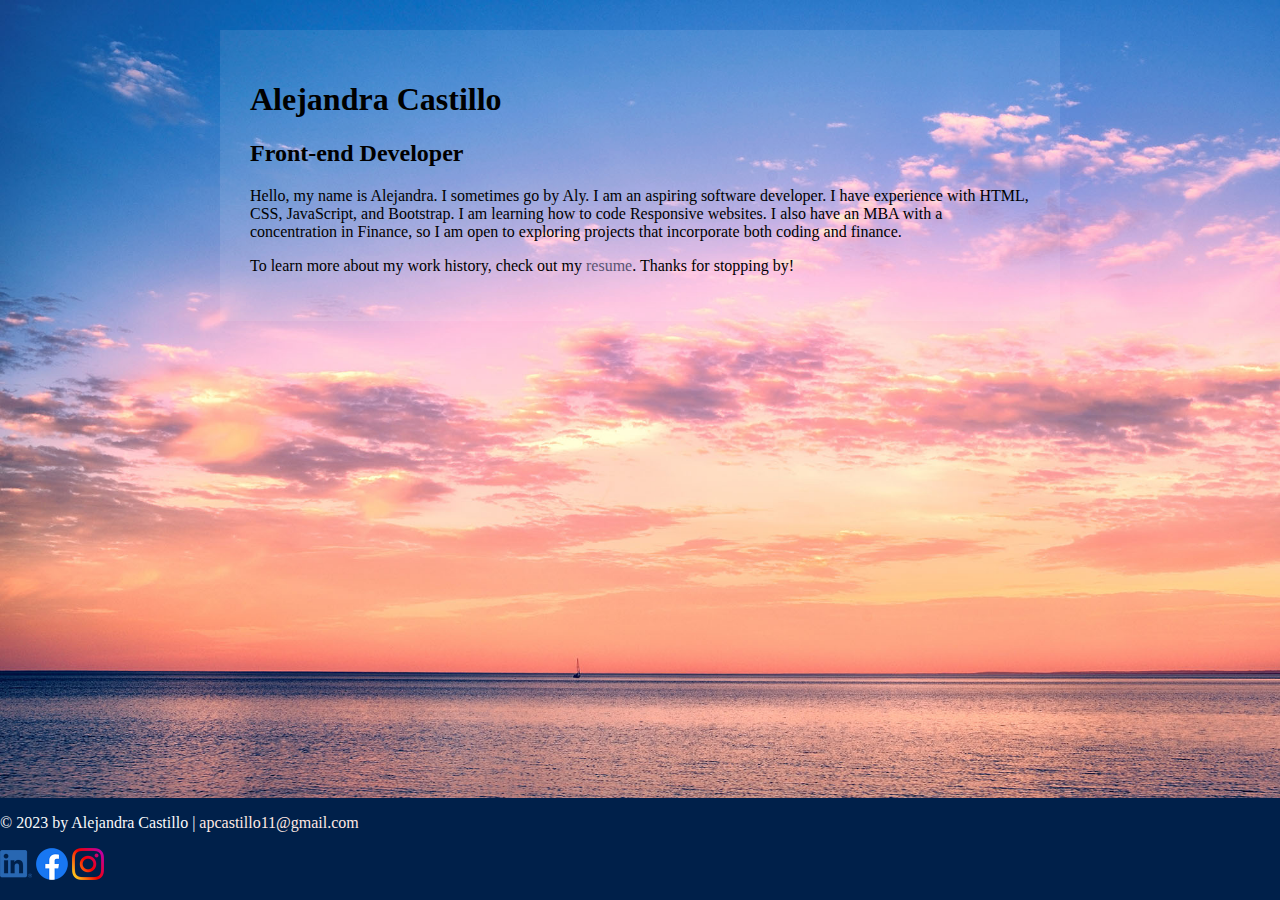
==== index.html @ 00d41e1c "Added Flexbox to home content" ====
<!DOCTYPE html>
<html lang="en">
  <head>
    <meta charset="UTF-8" />
    <meta name="viewport" content="width=device-width, initial-scale=1" />
    <title>Alejandra Castillo | Front-end Developer</title>
    <link rel="stylesheet" href="css/styles.css" />
  </head>
  <body class="home">
    <!-- //  INTRO  // -->
    <div class="content-wrapper">
      <div class="content-bg">
        <header>
          <!-- Start content edits below this line. -->
          <h1>Alejandra Castillo</h1>
          <h2>Front-end Developer</h2>

          <!-- End content edits here. -->
        </header>

        <!-- //  ABOUT ME  // -->

        <main>
          <!-- Start content edits below this line. -->
          <p>
            Hello, my name is Alejandra. I sometimes go by Aly. I am an aspiring
            software developer. I have experience with HTML, CSS, JavaScript,
            and Bootstrap. I am learning how to code Responsive websites. I also
            have an MBA with a concentration in Finance, so I am open to
            exploring projects that incorporate both coding and finance.
          </p>
          <p>
            To learn more about my work history, check out my
            <a href="resume.html"> resume</a>. Thanks for stopping by!
          </p>

          <!-- End content edits here. -->
        </main>
      </div>
    </div>

    <!-- //  FOOTER INFO, SOCIAL MEDIA  // -->
    <footer>
      <!-- Start content edits below this line. -->
      <p>
        © 2023 by Alejandra Castillo |
        <a href="mailto:apcastillo11@gmail.com">apcastillo11@gmail.com</a>
      </p>

      <!-- Add or remove any networks. -->
      <ul class="socials">
        <li>
          <a
            href="https://www.linkedin.com/in/alejandra-castillo-010bba74/"
            target="_blank"
            ><img
              src="images/icon-logo-linkedin.png"
              alt="My personal LinkedIn page"
          /></a>
        </li>
        <li>
          <a
            href="https://www.facebook.com/alejandra.castillo.754918"
            target="_blank"
            ><img
              src="images/icon-logo-facebook.png"
              alt="My personal Facebook page"
          /></a>
        </li>
        <li>
          <a href="https://www.instagram.com/apcastillo11/" target="_blank"
            ><img
              src="images/icon-logo-instagram.png"
              alt="My personal Instagram page"
          /></a>
        </li>
      </ul>

      <!-- End content edits here. -->
    </footer>
  </body>
</html>
---- css/styles.css ----
/*
	white: #fcfefe
  light gray: #fafafa
	tan: #ffe9e3
	dark gray: #5c5470
	dark blue: #00204a
*/

/*GLOBAL STYLES
-----------------------*/
html {
  box-sizing: border-box;
}

*,
*:before,
*:after {
  box-sizing: inherit;
}

html,
body {
  height: 100%;
}

body {
  background: #fcfefe;
  margin: 0;
}

/* links */
a {
  color: #5c5470;
  text-decoration: none;
}

a:hover {
  color: #ffe9e3;
}

footer a {
  color: #ffe9e3;
}

footer a:hover {
  color: #5c5470;
}

.btn {
  background: #00204a;
  color: #fcfefe;
}

.content-wrapper {
  margin: 0 auto;
  max-width: 900px;
  padding: 30px;
}

/*HOME
-----------------------*/
.home {
  background: url(../images/bg-sunset-ocean.jpg);
  background-repeat: no-repeat;
  background-size: cover;
  display: flex;
  flex-direction: column;
}

.home .content-wrapper {
  flex: 1 0 auto;
}

.content-bg {
  background: rgba(255, 255, 255, 0.1);
  padding: 30px;
}

/*RESUME
-----------------------*/
.resume header::before {
  background: url(../images/bg-sunset-ocean.jpg) center;
  background-size: cover;
  content: "";
  display: block;
  height: 350px;
}

.resume-section {
  margin-bottom: 50px;
}

.resume-section h2 {
  border-bottom: 2px solid #00204a;
}

.download-link {
  position: fixed;
  left: 5px;
  top: 5px;
}

/*Profile
-----------------------*/

/*Projects
-----------------------*/
.project-item {
  display: flow-root;
  margin: 30px 0;
}

.project-item img {
  float: left;
  margin-right: 20px;
  width: 300px;
}

/*Work Experience
-----------------------*/

/*Education
-----------------------*/

/*FOOTER
-----------------------*/
footer {
  background: #00204a;
  color: #fafafa;
}

.socials {
  list-style-type: none;
  padding: 0;
}

.socials li {
  display: inline-block;
}

.socials img {
  width: 32px;
}
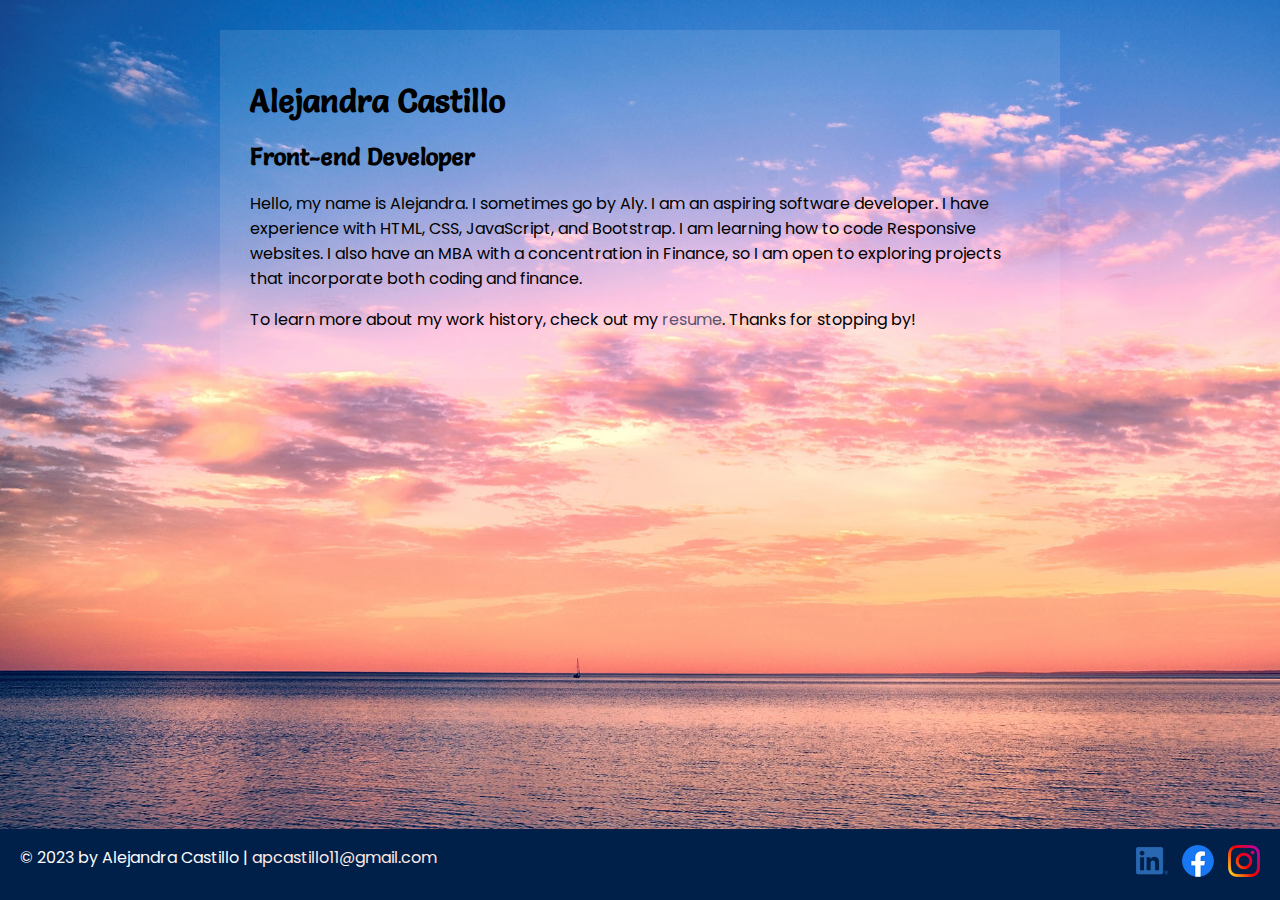
==== commit 3339126e: "Added google fonts" ====
--- a/index.html
+++ b/index.html
@@ -5,6 +5,12 @@
     <meta name="viewport" content="width=device-width, initial-scale=1" />
     <title>Alejandra Castillo | Front-end Developer</title>
     <link rel="stylesheet" href="css/styles.css" />
+    <link rel="preconnect" href="https://fonts.googleapis.com" />
+    <link rel="preconnect" href="https://fonts.gstatic.com" crossorigin />
+    <link
+      href="https://fonts.googleapis.com/css2?family=Poppins&family=Salsa&display=swap"
+      rel="stylesheet"
+    />
   </head>
   <body class="home">
     <!-- //  INTRO  // -->
--- a/css/styles.css
+++ b/css/styles.css
@@ -25,7 +25,14 @@
 
 body {
   background: #fcfefe;
+  font-family: "Poppins", sans-serif;
   margin: 0;
+}
+
+h1,
+h2,
+h3 {
+  font-family: "Salsa", cursive;
 }
 
 /* links */
@@ -118,6 +125,11 @@
 
 /*Work Experience
 -----------------------*/
+.work-item {
+  column-gap: 20px;
+  display: grid;
+  grid-template-columns: 300px 1fr;
+}
 
 /*Education
 -----------------------*/
@@ -127,6 +139,9 @@
 footer {
   background: #00204a;
   color: #fafafa;
+  display: flex;
+  justify-content: space-between;
+  padding: 0 20px;
 }
 
 .socials {
@@ -136,8 +151,13 @@
 
 .socials li {
   display: inline-block;
+  margin-left: 10px;
 }
 
 .socials img {
   width: 32px;
 }
+
+.social img:hover {
+  opacity: 0.5;
+}
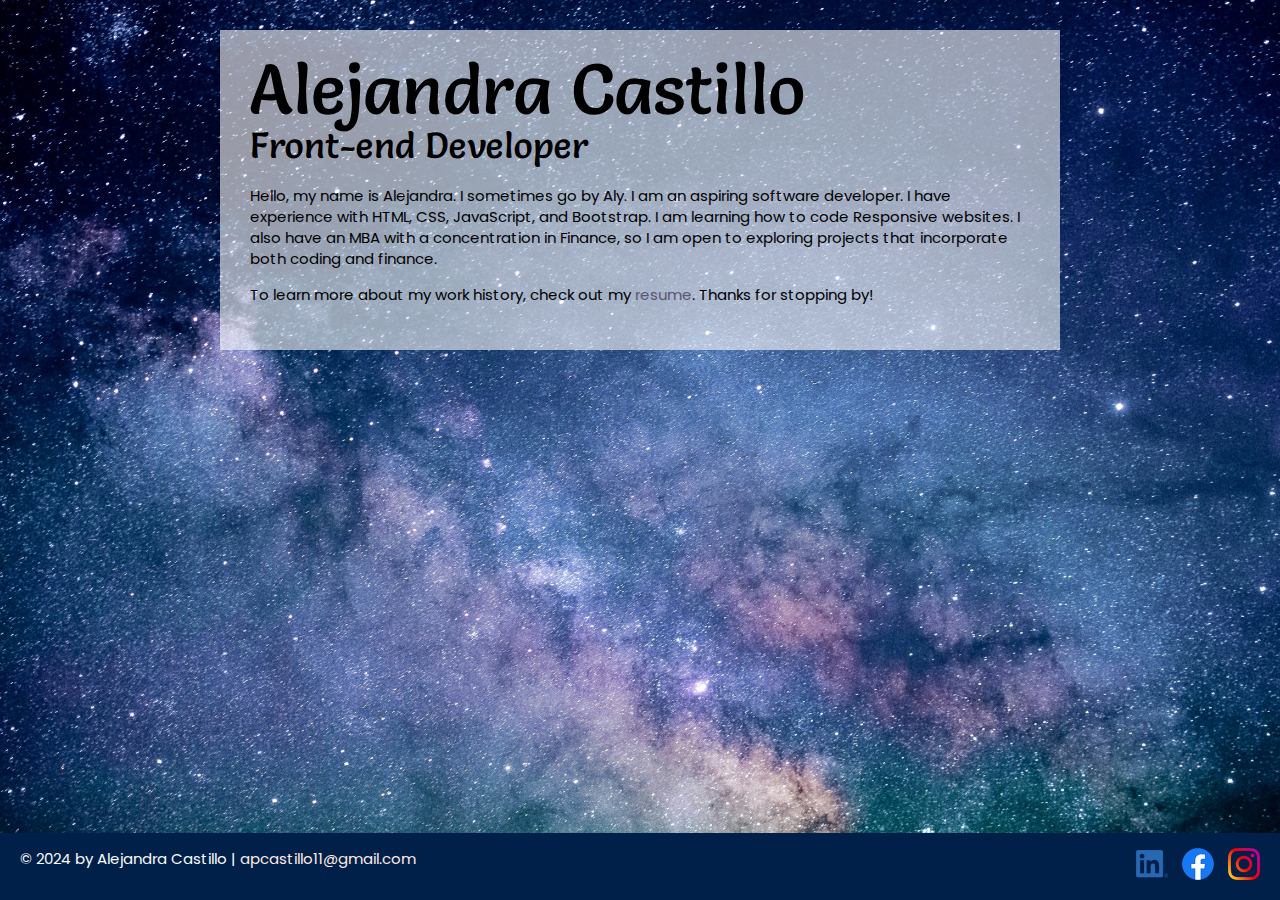
==== commit 33a3847a: "Changed background, edited links" ====
--- a/index.html
+++ b/index.html
@@ -49,7 +49,7 @@
     <footer>
       <!-- Start content edits below this line. -->
       <p>
-        © 2023 by Alejandra Castillo |
+        © 2024 by Alejandra Castillo |
         <a href="mailto:apcastillo11@gmail.com">apcastillo11@gmail.com</a>
       </p>
 
--- a/css/styles.css
+++ b/css/styles.css
@@ -10,6 +10,7 @@
 -----------------------*/
 html {
   box-sizing: border-box;
+  font-size: 62.5%;
 }
 
 *,
@@ -26,6 +27,8 @@
 body {
   background: #fcfefe;
   font-family: "Poppins", sans-serif;
+  font-size: 1.5rem;
+  line-height: 1.4;
   margin: 0;
 }
 
@@ -33,6 +36,21 @@
 h2,
 h3 {
   font-family: "Salsa", cursive;
+  font-weight: 400;
+  margin: 0;
+}
+
+h1 {
+  font-size: 7rem;
+  line-height: 0.85;
+}
+
+h2 {
+  font-size: 3.6rem;
+}
+
+h3 {
+  font-size: 2.4rem;
 }
 
 /* links */
@@ -42,7 +60,9 @@
 }
 
 a:hover {
-  color: #ffe9e3;
+  background-color: #fff;
+  border: 1px solid #00204a;
+  color: #00204a;
 }
 
 footer a {
@@ -56,6 +76,14 @@
 .btn {
   background: #00204a;
   color: #fcfefe;
+  border-radius: 4px;
+  display: inline-block;
+  font-size: 1.2rem;
+  letter-spacing: 0.1em;
+  line-height: 1;
+  padding: 7px;
+  text-decoration: none;
+  text-transform: uppercase;
 }
 
 .content-wrapper {
@@ -67,7 +95,7 @@
 /*HOME
 -----------------------*/
 .home {
-  background: url(../images/bg-sunset-ocean.jpg);
+  background: url(../images/bg-starry-night.jpg);
   background-repeat: no-repeat;
   background-size: cover;
   display: flex;
@@ -79,14 +107,24 @@
 }
 
 .content-bg {
-  background: rgba(255, 255, 255, 0.1);
+  background: rgba(255, 255, 255, 0.6);
   padding: 30px;
 }
 
+@media screen and (max-width: 600px) {
+  .home .content-wrapper {
+    padding: 10px;
+  }
+
+  .content-bg {
+    padding: 20px;
+  }
+}
+
 /*RESUME
 -----------------------*/
 .resume header::before {
-  background: url(../images/bg-sunset-ocean.jpg) center;
+  background: url(../images/bg-starry-night.jpg) center;
   background-size: cover;
   content: "";
   display: block;
@@ -103,45 +141,108 @@
 
 .download-link {
   position: fixed;
+  font-size: 1.5rem;
   left: 5px;
   top: 5px;
 }
 
-/*Profile
------------------------*/
+@media screen and (max-width: 1200px) {
+  .download-link {
+    position: absolute;
+  }
+}
+
+@media screen and (max-width: 500px) {
+  .resume header::before {
+    height: 200px;
+  }
+
+  h1 {
+    font-size: 5rem;
+  }
+
+  h2 {
+    font-size: 2.75rem;
+  }
+}
 
 /*Projects
 -----------------------*/
 .project-item {
-  display: flow-root;
   margin: 30px 0;
 }
 
 .project-item img {
   float: left;
-  margin-right: 20px;
-  width: 300px;
+}
+
+@media screen and (min-width: 860px) {
+  .project-item {
+    display: flow-root;
+  }
+
+  .project-item img {
+    margin-right: 20px;
+    width: 300px;
+  }
+}
+
+@media screen and (min-width: 650px) and (max-width: 859px) {
+  .project-wrapper {
+    column-gap: 20px;
+    display: grid;
+    grid-template-columns: repeat(2, 1fr);
+  }
+
+  .project-item img {
+    width: 100%;
+  }
+}
+
+@media screen and (max-width: 500px) {
+  .project-item img {
+    margin-bottom: 10px;
+    width: 100%;
+  }
 }
 
 /*Work Experience
 -----------------------*/
 .work-item {
-  column-gap: 20px;
-  display: grid;
-  grid-template-columns: 300px 1fr;
+  margin: 30px 0;
+}
+
+.work-details p {
+  margin: 0;
+}
+
+@media screen and (min-width: 860px) {
+  .work-item {
+    column-gap: 20px;
+    display: grid;
+    grid-template-columns: 300px 1fr;
+  }
+
+  .work-summary p:first-child {
+    margin-top: 0;
+  }
 }
 
 /*Education
 -----------------------*/
+.education-item {
+  margin: 30px 0;
+}
+
+.education-item p {
+  margin: 0;
+}
 
 /*FOOTER
 -----------------------*/
 footer {
   background: #00204a;
   color: #fafafa;
-  display: flex;
-  justify-content: space-between;
-  padding: 0 20px;
 }
 
 .socials {
@@ -161,3 +262,18 @@
 .social img:hover {
   opacity: 0.5;
 }
+
+@media screen and (min-width: 860px) {
+  footer {
+    display: flex;
+    justify-content: space-between;
+    padding: 0 20px;
+  }
+}
+
+@media screen and (max-width: 859px) {
+  footer {
+    padding: 10px;
+    text-align: center;
+  }
+}
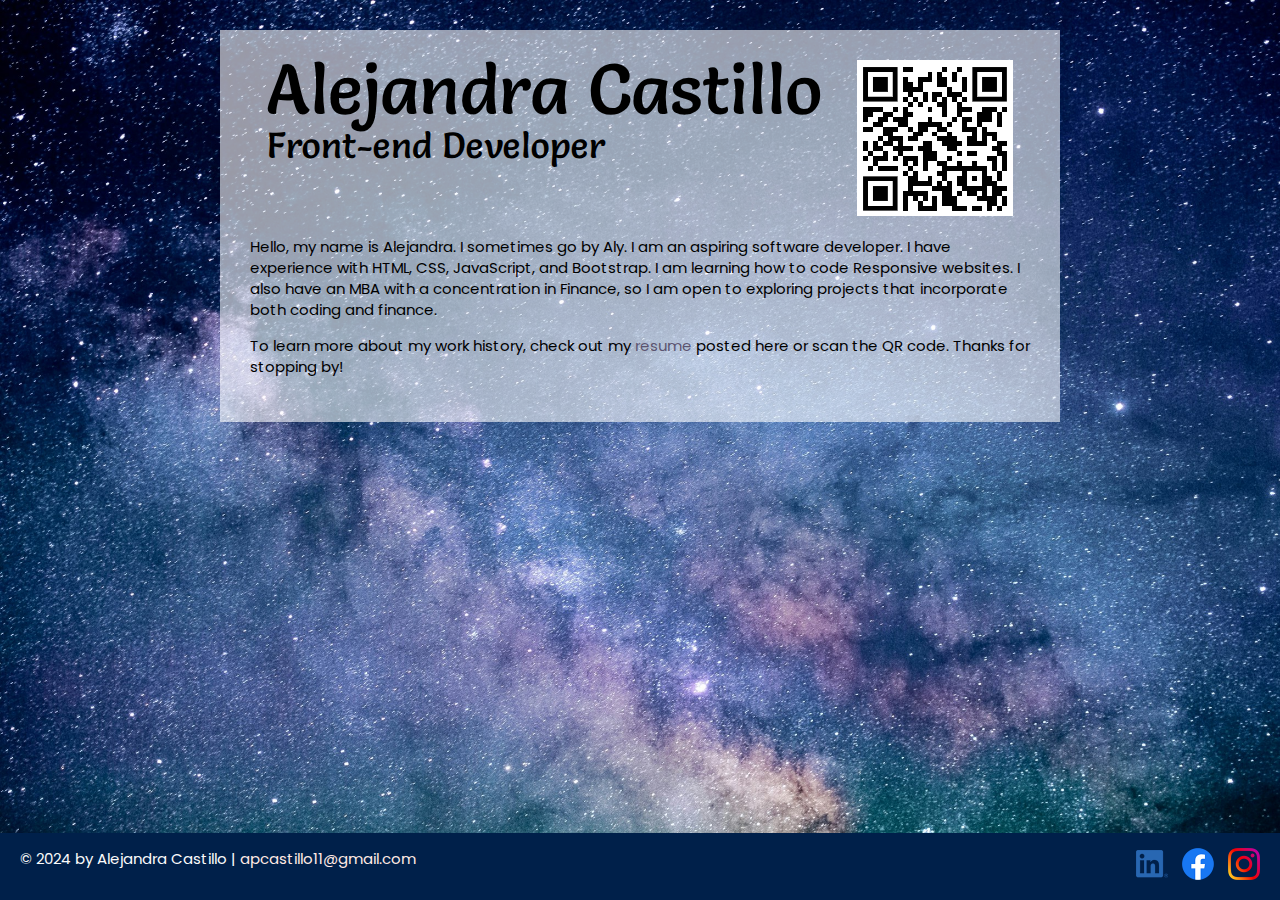
==== commit fc4e9bcd: "Added QR code" ====
--- a/index.html
+++ b/index.html
@@ -16,14 +16,23 @@
     <!-- //  INTRO  // -->
     <div class="content-wrapper">
       <div class="content-bg">
-        <header>
-          <!-- Start content edits below this line. -->
-          <h1>Alejandra Castillo</h1>
-          <h2>Front-end Developer</h2>
+        <div class="header-content">
+          <header>
+            <!-- Start content edits below this line. -->
+            <h1>Alejandra Castillo</h1>
+            <h2>Front-end Developer</h2>
 
-          <!-- End content edits here. -->
-        </header>
+            <!-- End content edits here. -->
+          </header>
 
+          <div>
+            <img
+              src="/images/QR-code.PNG"
+              alt="QR-code for resume"
+              class="QR-code"
+            />
+          </div>
+        </div>
         <!-- //  ABOUT ME  // -->
 
         <main>
@@ -37,7 +46,8 @@
           </p>
           <p>
             To learn more about my work history, check out my
-            <a href="resume.html"> resume</a>. Thanks for stopping by!
+            <a href="resume.html" class="connect-home-resume"> resume</a> posted
+            here or scan the QR code. Thanks for stopping by!
           </p>
 
           <!-- End content edits here. -->
--- a/css/styles.css
+++ b/css/styles.css
@@ -65,11 +65,18 @@
   color: #00204a;
 }
 
+.connect-home-resume:hover {
+  background-color: rgba(255, 255, 255, 0.1);
+  border: none;
+}
+
 footer a {
   color: #ffe9e3;
 }
 
 footer a:hover {
+  background-color: #00204a;
+  border: none;
   color: #5c5470;
 }
 
@@ -106,6 +113,11 @@
   flex: 1 0 auto;
 }
 
+.header-content {
+  display: flex;
+  justify-content: space-around;
+}
+
 .content-bg {
   background: rgba(255, 255, 255, 0.6);
   padding: 30px;
@@ -118,6 +130,12 @@
 
   .content-bg {
     padding: 20px;
+  }
+
+  .header-content {
+    display: block;
+    margin: 0 auto;
+    text-align: center;
   }
 }
 
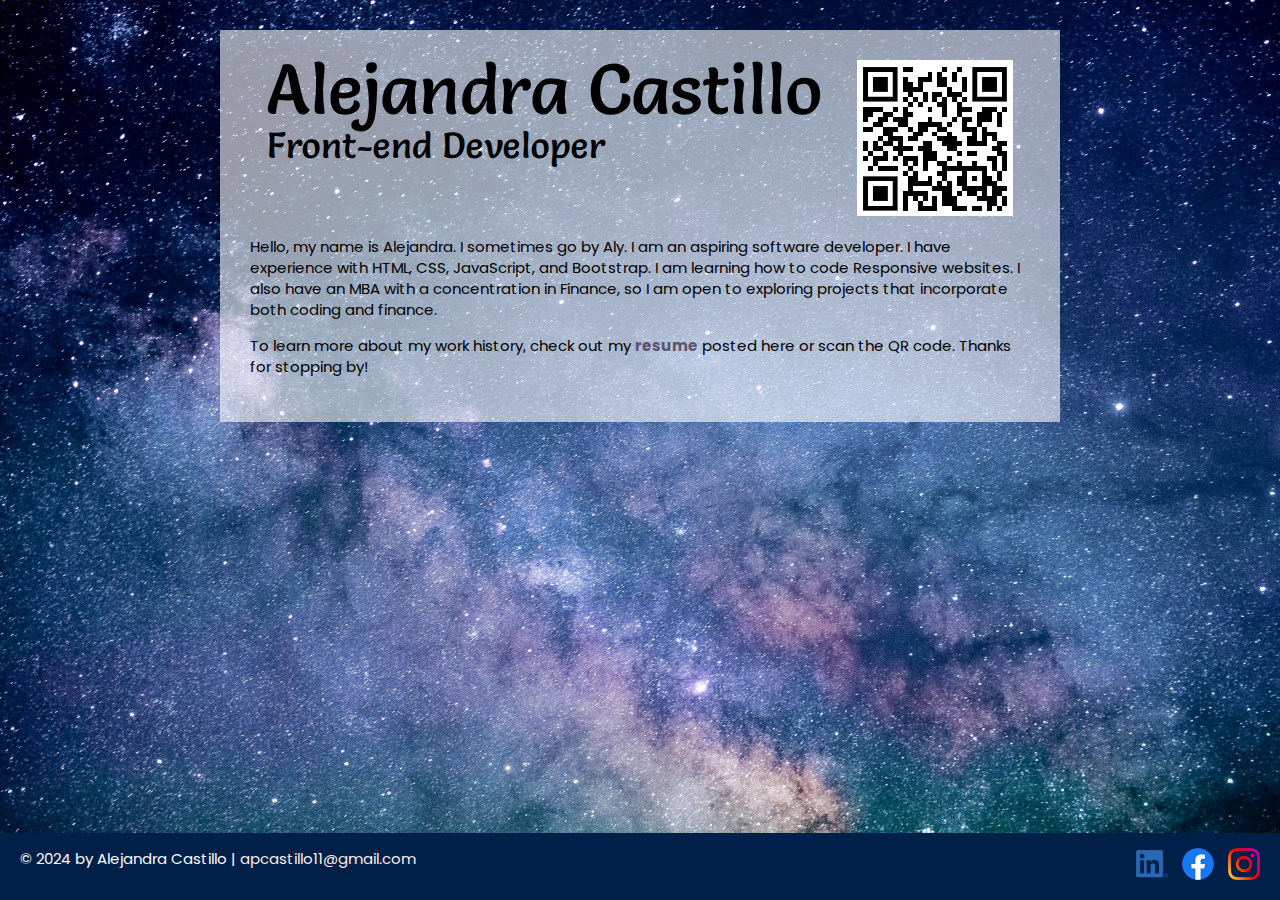
==== commit 8adbfd21: "Made QR into a link" ====
--- a/index.html
+++ b/index.html
@@ -26,11 +26,12 @@
           </header>
 
           <div>
-            <img
-              src="/images/QR-code.PNG"
-              alt="QR-code for resume"
-              class="QR-code"
-            />
+            <a href="resume.html">
+              <img
+                src="/images/QR-code.PNG"
+                alt="QR-code for resume"
+                class="QR-code"
+            /></a>
           </div>
         </div>
         <!-- //  ABOUT ME  // -->
@@ -46,8 +47,12 @@
           </p>
           <p>
             To learn more about my work history, check out my
-            <a href="resume.html" class="connect-home-resume"> resume</a> posted
-            here or scan the QR code. Thanks for stopping by!
+            <strong
+              ><a href="resume.html" class="connect-home-resume">
+                resume</a
+              ></strong
+            >
+            posted here or scan the QR code. Thanks for stopping by!
           </p>
 
           <!-- End content edits here. -->
--- a/css/styles.css
+++ b/css/styles.css
@@ -103,7 +103,7 @@
 -----------------------*/
 .home {
   background: url(../images/bg-starry-night.jpg);
-  background-repeat: no-repeat;
+  /*background-repeat: no-repeat;*/
   background-size: cover;
   display: flex;
   flex-direction: column;
@@ -124,6 +124,12 @@
 }
 
 @media screen and (max-width: 600px) {
+  header h1 {
+    margin-bottom: 10px;
+  }
+  header h2 {
+    margin-bottom: 10px;
+  }
   .home .content-wrapper {
     padding: 10px;
   }
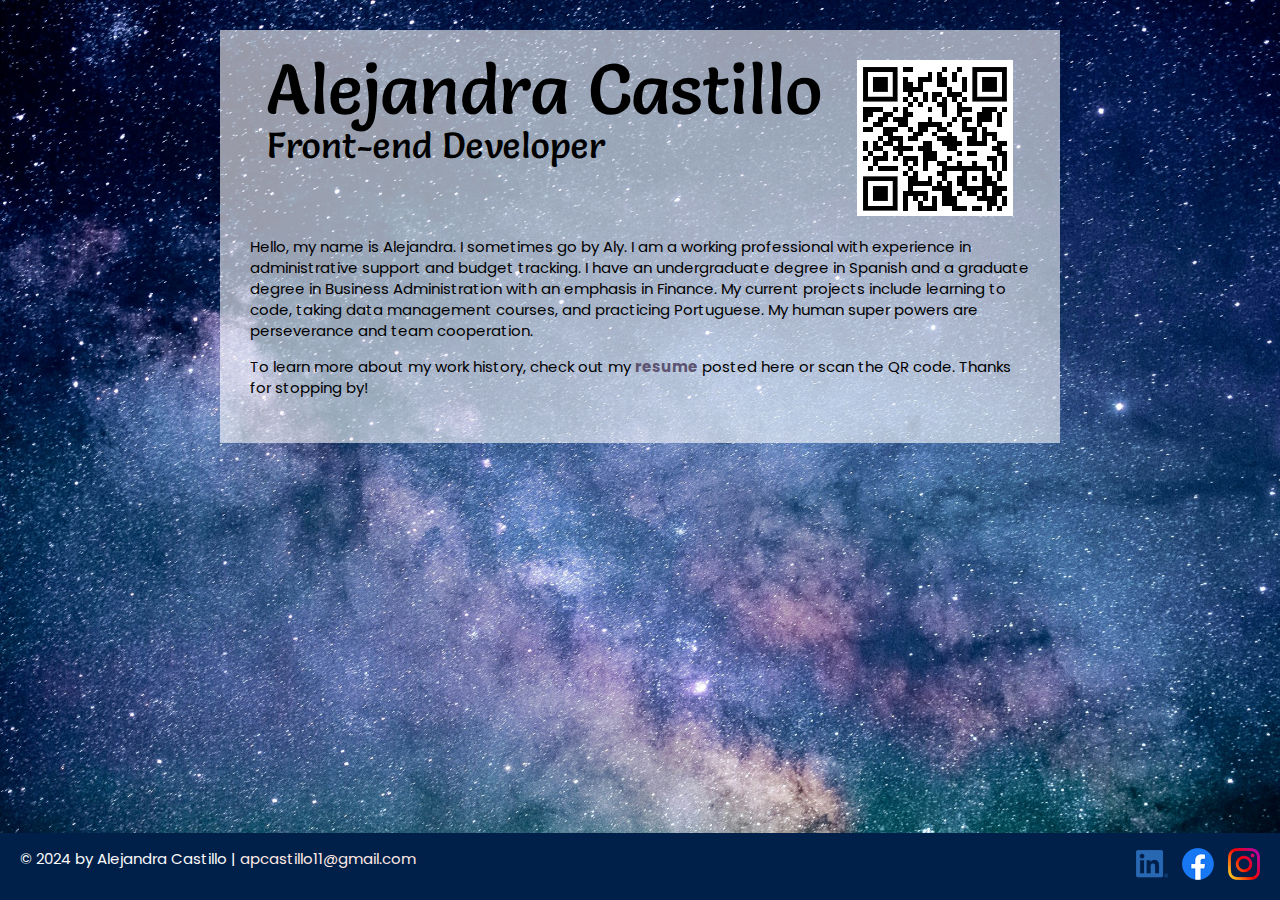
==== commit 52228729: "Updated summary on index page" ====
--- a/index.html
+++ b/index.html
@@ -39,11 +39,13 @@
         <main>
           <!-- Start content edits below this line. -->
           <p>
-            Hello, my name is Alejandra. I sometimes go by Aly. I am an aspiring
-            software developer. I have experience with HTML, CSS, JavaScript,
-            and Bootstrap. I am learning how to code Responsive websites. I also
-            have an MBA with a concentration in Finance, so I am open to
-            exploring projects that incorporate both coding and finance.
+            Hello, my name is Alejandra. I sometimes go by Aly. I am a working
+            professional with experience in administrative support and budget
+            tracking. I have an undergraduate degree in Spanish and a graduate
+            degree in Business Administration with an emphasis in Finance. My
+            current projects include learning to code, taking data management
+            courses, and practicing Portuguese. My human super powers are
+            perseverance and team cooperation.
           </p>
           <p>
             To learn more about my work history, check out my
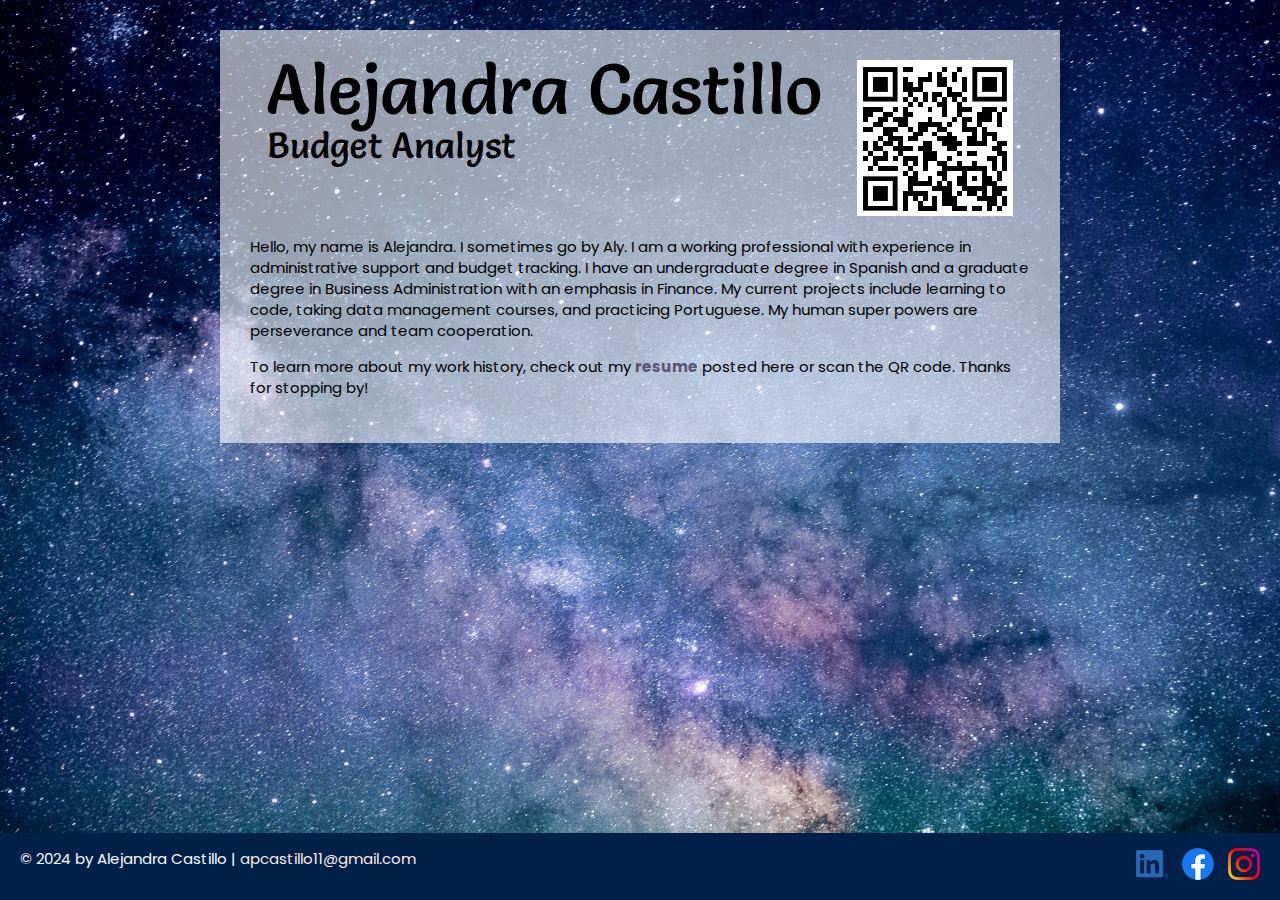
==== commit 52974ac6: "Update title on index page" ====
--- a/index.html
+++ b/index.html
@@ -20,7 +20,7 @@
           <header>
             <!-- Start content edits below this line. -->
             <h1>Alejandra Castillo</h1>
-            <h2>Front-end Developer</h2>
+            <h2>Budget Analyst</h2>
 
             <!-- End content edits here. -->
           </header>
